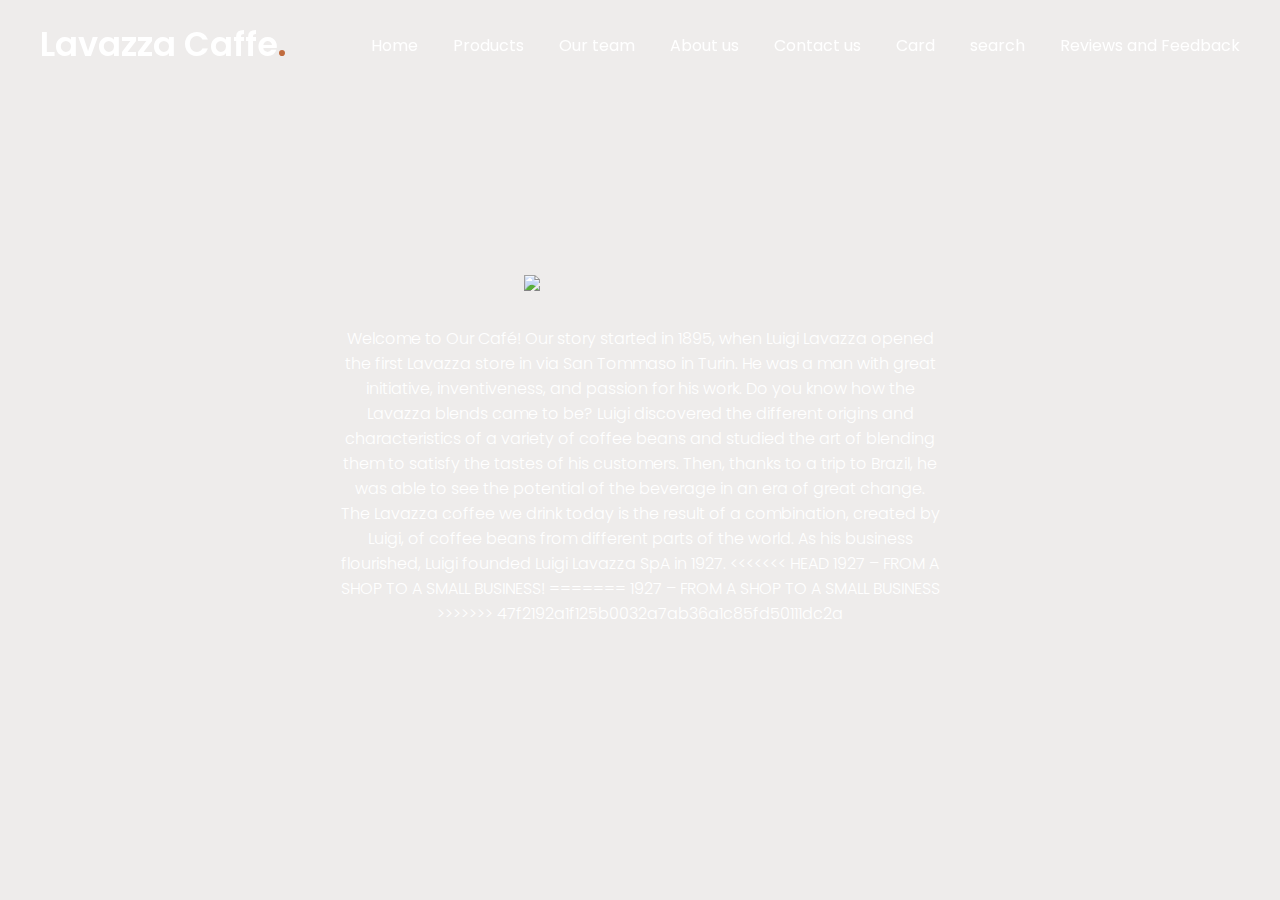
==== about.html @ a25c223a "eltion" ====
<!DOCTYPE html>

<html lang="en">
  <head>
    <meta charset="UTF-8">
    <meta name="viewport" content="width=device-width, initial-scale=1.0">
    <title>Lavazza Caffe</title>
  
    <!-- Google Fonts Links For Icon -->
    <link rel="stylesheet" href="https://fonts.googleapis.com/css2?family=Material+Symbols+Outlined:opsz,wght,FILL,GRAD@24,400,0,0">
  </head>
  <body>
    <header>
      <nav class="navbar">
        <a class="logo" href="#">Lavazza Caffe<span>.</span></a>
        <ul class="menu-links">
          <span id="close-menu-btn" class="material-symbols-outlined">close</span>
          <li><a href="home.html">Home</a></li>
          <li><a href="Products.html">Products</a></li>
          <li><a href="index.html">Our team</a></li>
          <li><a href="about.html">About us</a></li>
          <li><a href="conactus.html">Contact us</a></li>
               <li><a href="card.html">Card</a></li>
              <li><a href="search engine.html">search</a></li>  
              <li><a href="team.html">Reviews and Feedback</a></li> 
        </ul>
        <span id="hamburger-btn" class="material-symbols-outlined">menu</span>
      </nav>
    </header>
    <section class="hero-section">
      <div class="content">
        <div class="container">
          <section class="about">
             
              <div class="about-content">
                  <img src="images/lavaa.png"width="20%" height="200px"Café Image">
                  <p>Welcome to Our Café! Our story started in 1895, when Luigi Lavazza opened the first Lavazza store in via San Tommaso in Turin. 

      He was a man with great initiative, inventiveness, and passion for his work. 
      
      Do you know how the Lavazza blends came to be? Luigi discovered the different origins and characteristics of a variety of coffee beans and studied the art of blending them to satisfy the tastes of his customers. 
      
      Then, thanks to a trip to Brazil, he was able to see the potential of the beverage in an era of great change. 
      
      The Lavazza coffee we drink today is the result of a combination, created by Luigi, of coffee beans from different parts of the world.
      
      As his business flourished, Luigi founded Luigi Lavazza SpA in 1927.
      
<<<<<<< HEAD
      1927 – FROM A SHOP TO A SMALL BUSINESS!


=======
      1927 – FROM A SHOP TO A SMALL BUSINESS
  
>>>>>>> 47f2192a1f125b0032a7ab36a1c85fd50111dc2a
          </section>
      </div>
     
</script>
      </div>
    </section>
    <script>
      const header = document.querySelector("header");
      const hamburgerBtn = document.querySelector("#hamburger-btn");
      const closeMenuBtn = document.querySelector("#close-menu-btn");
      // Toggle mobile menu on hamburger button click
      hamburgerBtn.addEventListener("click", () => header.classList.toggle("show-mobile-menu"));
      // Close mobile menu on close button click
      closeMenuBtn.addEventListener("click", () => hamburgerBtn.click());
    </script>
    

   
<style>
  
   @import url('https://fonts.googleapis.com/css2?family=Poppins:wght@200;300;400;500;600;700&display=swap');
*{
  margin: 0;
  padding: 0;
  box-sizing: border-box;
  font-family: "Poppins" , sans-serif;
}
body{
  min-height: 100vh;
  width: 100%;
  background: #EEECEB;
}

/* Basic styles */
body {
    font-family: Arial, sans-serif;
}





.container {
    max-width: 1200px;
    margin: 20px auto;
    padding: 0 20px;
}

.about {
    text-align: center;
}

.about h2 {
    margin-bottom: 20px;
}

.about-content {
    display: flex;
    flex-direction: column;
    align-items: center;
}

.about-content img {
    max-width: 100%;
    height: auto;
    margin-bottom: 20px;
}

</style>


<script>document.querySelector('.facebook').addEventListener('click', function() {
    window.open('https://www.facebook.com/YourPageName', '_blank');
});

document.querySelector('.twitter').addEventListener('click', function() {
    window.open('https://twitter.com/YourTwitterHandle', '_blank');
});</script>




  </body>
</html>


<style type="text/css">
  @import url('https://fonts.googleapis.com/css2?family=Poppins:wght@300;400;500;600;700&display=swap');
* {
  margin: 0;
  padding: 0;
  box-sizing: border-box;
  font-family: 'Poppins', sans-serif;
}
header {
  position: fixed;
  top: 0;
  left: 0;
  width: 100%;
  padding: 20px;
}
header .navbar {
  display: flex;
  align-items: center;
  justify-content: space-between;
  max-width: 1200px;
  margin: 0 auto;
}
.navbar .logo {
  color: #fff;
  font-weight: 600;
  font-size: 2.1rem;
  text-decoration: none;
}
.navbar .logo span {
  color: #C06B3E;
}
.navbar .menu-links {
  display: flex;
  list-style: none;
  gap: 35px;
}
.navbar a {
  color: #fff;
  text-decoration: none;
  transition: 0.2s ease;
}
.navbar a:hover {
  color: #C06B3E;
}
.hero-section {
  height: 100vh;
  background-image: url("https://www.codingnepalweb.com/demos/create-responsive-coffee-website-html-css/hero-bg.jpg");
  background-position: center;
  background-size: cover;
  display: flex;
  align-items: center;
  padding: 0 20px;
}
.hero-section .content {
  max-width: 1200px;
  margin: 0 auto;
  width: 100%;
  color: #fff;
}
.hero-section .content h2 {
  font-size: 3rem;
  max-width: 600px;
  line-height: 70px;
}
.hero-section .content p {
  font-weight: 300;
  max-width: 600px;
  margin-top: 15px;
}
.hero-section .content button {
  background: #fff;
  padding: 12px 30px;
  border: none;
  font-size: 1rem;
  border-radius: 6px;
  margin-top: 38px;
  cursor: pointer;
  font-weight: 500;
  transition: 0.2s ease;
}
.hero-section .content button:hover {
  color: #fff;
  background: #C06B3E;
}
#close-menu-btn {
  position: absolute;
  right: 20px;
  top: 20px;
  cursor: pointer;
  display: none;
}
#hamburger-btn {
  color: #fff;
  cursor: pointer;
  display: none;
}
@media (max-width: 768px) {
  header {
    padding: 10px;
  }
  header.show-mobile-menu::before {
    content: "";
    position: fixed;
    left: 0;
    top: 0;
    width: 100%;
    height: 100%;
    backdrop-filter: blur(5px);
  }
  .navbar .logo {
    font-size: 1.7rem;
  }
    
  #hamburger-btn, #close-menu-btn {
    display: block;
  }
  .navbar .menu-links {
    position: fixed;
    top: 0;
    left: -250px;
    width: 250px;
    height: 100vh;
    background: #fff;
    flex-direction: column;
    padding: 70px 40px 0;
    transition: left 0.2s ease;
  }
  header.show-mobile-menu .navbar .menu-links {
    left: 0;
  }
  .navbar a {
    color: #000;
  }
  .hero-section .content {
    text-align: center;
  }
  .hero-section .content :is(h2, p) {
    max-width: 100%;
  }
  .hero-section .content h2 {
    font-size: 2.3rem;
    line-height: 60px;
  }
  
  .hero-section .content button {
    padding: 9px 18px;
  }
}
</style>



<script>
 
</script>
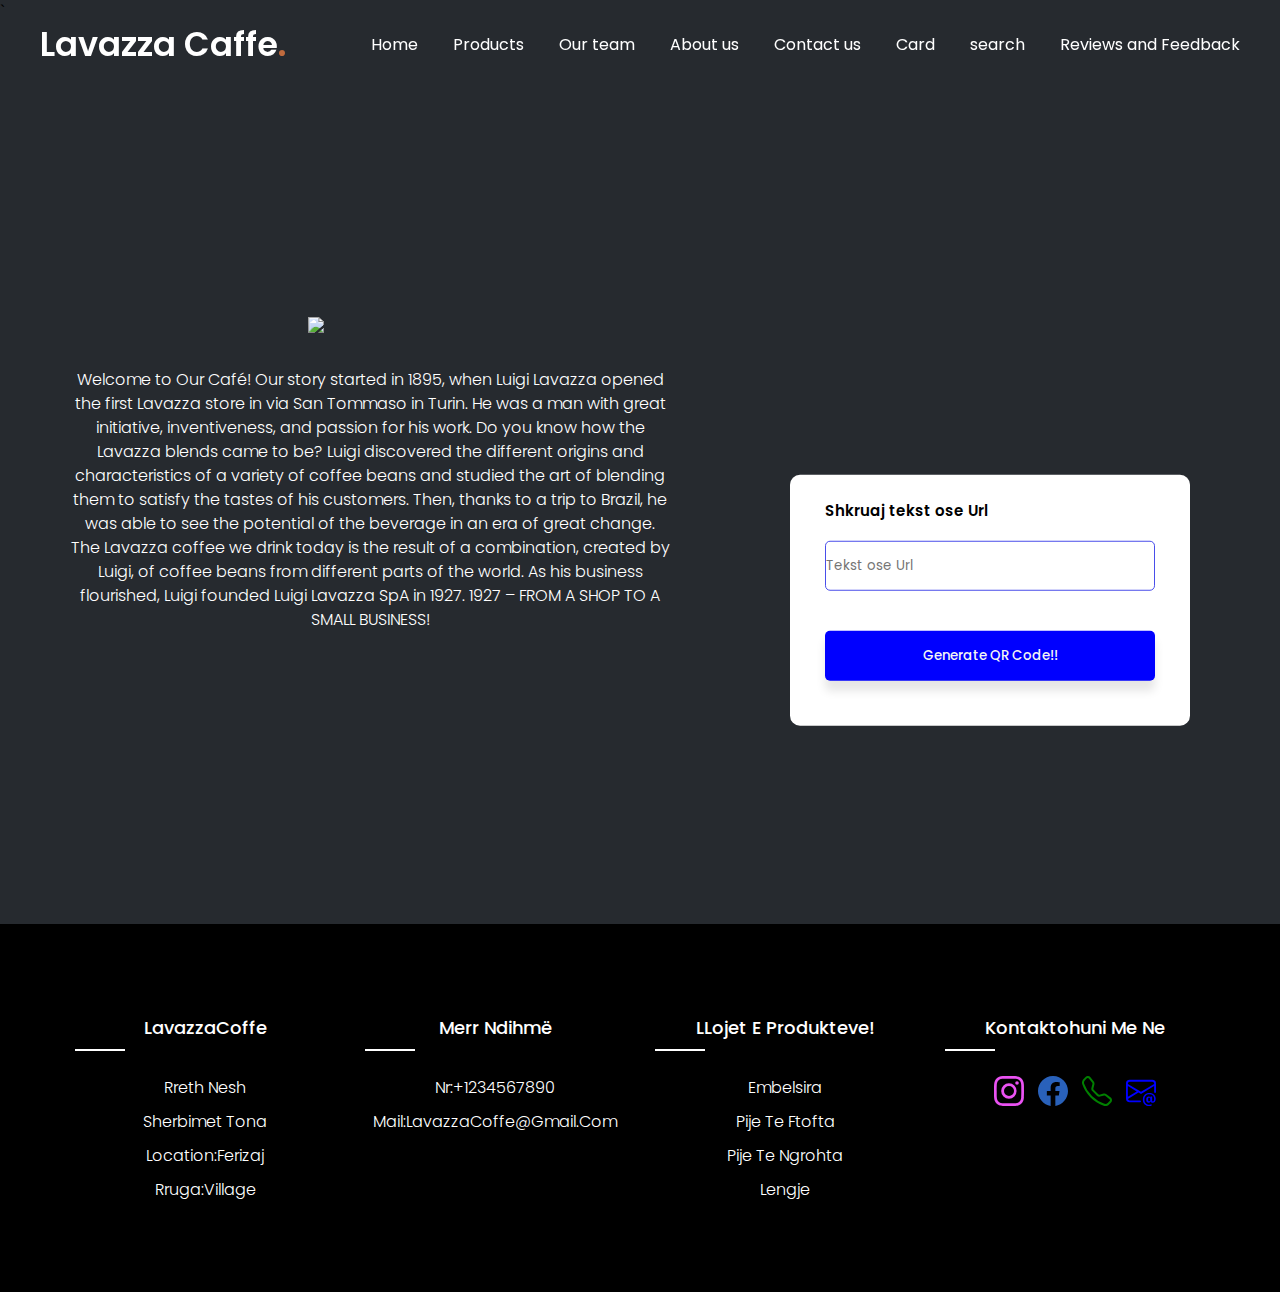
==== commit 8cbcad53: "Merge branch 'main' of https://github.com/altuna123/LavazzaCaffe" ====
--- a/about.html
+++ b/about.html
@@ -8,7 +8,7 @@
   
     <!-- Google Fonts Links For Icon -->
     <link rel="stylesheet" href="https://fonts.googleapis.com/css2?family=Material+Symbols+Outlined:opsz,wght,FILL,GRAD@24,400,0,0">
-  </head>
+  </head>`
   <body>
     <header>
       <nav class="navbar">
@@ -46,20 +46,112 @@
       
       As his business flourished, Luigi founded Luigi Lavazza SpA in 1927.
       
-<<<<<<< HEAD
       1927 – FROM A SHOP TO A SMALL BUSINESS!
 
 
-=======
-      1927 – FROM A SHOP TO A SMALL BUSINESS
-  
->>>>>>> 47f2192a1f125b0032a7ab36a1c85fd50111dc2a
           </section>
       </div>
-     
+      <style>
+        .about-content{
+          margin-right: 540px;
+        }
+      </style>
+      
 </script>
+
       </div>
     </section>
+    <div class="div1">
+      <p>Shkruaj tekst ose Url</p>
+      <input type="text" placeholder="Tekst ose Url" id="qrText">
+  
+      <div id="div2">
+          <img src="" id="qrIMAGE">
+          
+      </div>
+      <button onclick="generateQR()">Generate QR Code!!</button>
+      
+  </div>
+  <script>
+     let div2 = document.getElementById('div2');
+  let qrIMAGE = document.getElementById('qrIMAGE');
+   let qrText = document.getElementById('qrText');
+function generateQR(){
+  qrIMAGE.src =  " https://api.qrserver.com/v1/create-qr-code/?size=150x150&data=" + qrText.value;
+  div2.classList.add("show-img");
+
+}
+
+
+  </script>
+  <style>
+    *{
+  margin: 0;
+  padding: 0;
+  font-family: 'Poppins' sans-serif;
+  box-sizing: border-box;
+}
+.div1{
+  margin-left: 350px;
+  margin-top: 150px;
+}
+body{
+  background: #262a2f;
+}
+.div1{
+  width: 400px;
+  padding: 25px 35px;
+  position: absolute;
+  top: 50%;
+  left: 50%;
+  transform: translate(-50%, -50%);
+  background: #fff;
+  border-radius: 10px;
+}
+.div1 p {
+  font-weight: 600;
+  font-size: 15px;
+  margin-bottom: 8px;
+}
+.div1 input {
+  width: 100%;
+  height: 50px;
+  border: 1px solid #494eea;
+  outline:0 ;
+  margin: 10px 0 20px;
+  border-radius: 5px;
+}
+.div1 button{
+  width: 100%;
+  height: 50px;
+  background: blue;
+  color: whitesmoke;
+  border: 0;
+  outline: 0;
+  border-radius: 5px;
+  box-shadow: 0 10px 10px rgba(0 , 0 , 0 , 0.1);
+  cursor: pointer;
+  margin: 20px 0;
+  font-weight: 500;
+}
+#div2{
+  width: 200px;
+  border-radius: 5px;
+  max-height: 0;
+  overflow: hidden;
+  transition: max height 1s;
+}
+#div2 img{
+  width: 100%;
+  padding: 10px;
+}
+#div2.show-img{
+  max-height: 300px;
+margin: 10px auto;
+border: 1px solid #d1d1d1;
+}
+  </style>
+  
     <script>
       const header = document.querySelector("header");
       const hamburgerBtn = document.querySelector("#hamburger-btn");
@@ -67,24 +159,325 @@
       // Toggle mobile menu on hamburger button click
       hamburgerBtn.addEventListener("click", () => header.classList.toggle("show-mobile-menu"));
       // Close mobile menu on close button click
-      closeMenuBtn.addEventListener("click", () => hamburgerBtn.click());
+      closeMenuBtn.addEventListener("click", () => hamburgerBtn.click()); let div2 = document.getElementById('div2');
+  
     </script>
+    <footer class="footer">
+      <div class="container">
+  
+               <div class="row">
+  
+                                     <div class="footer-col">
+  
+                                                     <h4>LavazzaCoffe</h4>
+  
+                                                     <ul>
+  
+                                                                     <li><a href="#">Rreth Nesh</a></li>
+  
+                                                                     <li><a href="#">Sherbimet tona</a></li>
+  
+                                                                     <li><a href="#">Location:Ferizaj</a></li>
+  
+                                                             <li><a href="#">Rruga:Village</a></li>
+  
+                                                     </ul>
+  
+                                     </div>
+  
+                                     <div class="footer-col">
+  
+                                                     <h4>Merr ndihmë</h4>
+  
+                                                     <ul>
+  
+                                                                     <li><a href="#">Nr:+1234567890</a></li>
+  
+                                                                     <li><a href="#">Mail:LavazzaCoffe@gmail.com</a></li>
+  
+                                                                 
+                                                                    
+  
+                                                     </ul>
+  
+                                     </div>
+  
+                                     <div class="footer-col">
+  
+                                                     <h4>LLojet e produkteve!</h4>
+  
+                                                     <ul>
+  
+                                                                     <li><a href="#">Embelsira</a></li>
+  
+                                                                     <li><a href="#">Pije te ftofta</a></li>
+  
+                                                                     <li><a href="#">Pije te ngrohta</a></li>
+  
+                                                                     <li><a href="#">Lengje</a></li>
+  
+                                                     </ul>
+  
+                                     </div>
+  
+                                     <div class="footer-col">
+  
+                                                     <h4>Kontaktohuni  me ne</h4>
+  
+                                                     <div class="social-links">
+  
+                                                                   <i class="bi bi-instagram"></i>
+                                                                   <svg xmlns="http://www.w3.org/2000/svg" width="40" height="30" fill="#ea52f2" class="bi bi-instagram" viewBox="0 0 16 16">
+  <path d="M8 0C5.829 0 5.556.01 4.703.048 3.85.088 3.269.222 2.76.42a3.917 3.917 0 0 0-1.417.923A3.927 3.927 0 0 0 .42 2.76C.222 3.268.087 3.85.048 4.7.01 5.555 0 5.827 0 8.001c0 2.172.01 2.444.048 3.297.04.852.174 1.433.372 1.942.205.526.478.972.923 1.417.444.445.89.719 1.416.923.51.198 1.09.333 1.942.372C5.555 15.99 5.827 16 8 16s2.444-.01 3.298-.048c.851-.04 1.434-.174 1.943-.372a3.916 3.916 0 0 0 1.416-.923c.445-.445.718-.891.923-1.417.197-.509.332-1.09.372-1.942C15.99 10.445 16 10.173 16 8s-.01-2.445-.048-3.299c-.04-.851-.175-1.433-.372-1.941a3.926 3.926 0 0 0-.923-1.417A3.911 3.911 0 0 0 13.24.42c-.51-.198-1.092-.333-1.943-.372C10.443.01 10.172 0 7.998 0h.003zm-.717 1.442h.718c2.136 0 2.389.007 3.232.046.78.035 1.204.166 1.486.275.373.145.64.319.92.599.28.28.453.546.598.92.11.281.24.705.275 1.485.039.843.047 1.096.047 3.231s-.008 2.389-.047 3.232c-.035.78-.166 1.203-.275 1.485a2.47 2.47 0 0 1-.599.919c-.28.28-.546.453-.92.598-.28.11-.704.24-1.485.276-.843.038-1.096.047-3.232.047s-2.39-.009-3.233-.047c-.78-.036-1.203-.166-1.485-.276a2.478 2.478 0 0 1-.92-.598 2.48 2.48 0 0 1-.6-.92c-.109-.281-.24-.705-.275-1.485-.038-.843-.046-1.096-.046-3.233 0-2.136.008-2.388.046-3.231.036-.78.166-1.204.276-1.486.145-.373.319-.64.599-.92.28-.28.546-.453.92-.598.282-.11.705-.24 1.485-.276.738-.034 1.024-.044 2.515-.045v.002zm4.988 1.328a.96.96 0 1 0 0 1.92.96.96 0 0 0 0-1.92zm-4.27 1.122a4.109 4.109 0 1 0 0 8.217 4.109 4.109 0 0 0 0-8.217zm0 1.441a2.667 2.667 0 1 1 0 5.334 2.667 2.667 0 0 1 0-5.334"/>
+  </svg>
+  
+                                                                     <i class="bi bi-facebook"></i>
+                                                                     <svg xmlns="http://www.w3.org/2000/svg" width="40" height="30" fill="#2961ba" class="bi bi-facebook" viewBox="0 0 16 16">
+  <path d="M16 8.049c0-4.446-3.582-8.05-8-8.05C3.58 0-.002 3.603-.002 8.05c0 4.017 2.926 7.347 6.75 7.951v-5.625h-2.03V8.05H6.75V6.275c0-2.017 1.195-3.131 3.022-3.131.876 0 1.791.157 1.791.157v1.98h-1.009c-.993 0-1.303.621-1.303 1.258v1.51h2.218l-.354 2.326H9.25V16c3.824-.604 6.75-3.934 6.75-7.951"/>
+  </svg>
+  
+                                                                    <i class="bi bi-telephone"></i>
+                                                                    <svg xmlns="http://www.w3.org/2000/svg" width="40" height="30" fill="Green" class="bi bi-telephone" viewBox="0 0 16 16">
+  <path d="M3.654 1.328a.678.678 0 0 0-1.015-.063L1.605 2.3c-.483.484-.661 1.169-.45 1.77a17.568 17.568 0 0 0 4.168 6.608 17.569 17.569 0 0 0 6.608 4.168c.601.211 1.286.033 1.77-.45l1.034-1.034a.678.678 0 0 0-.063-1.015l-2.307-1.794a.678.678 0 0 0-.58-.122l-2.19.547a1.745 1.745 0 0 1-1.657-.459L5.482 8.062a1.745 1.745 0 0 1-.46-1.657l.548-2.19a.678.678 0 0 0-.122-.58L3.654 1.328zM1.884.511a1.745 1.745 0 0 1 2.612.163L6.29 2.98c.329.423.445.974.315 1.494l-.547 2.19a.678.678 0 0 0 .178.643l2.457 2.457a.678.678 0 0 0 .644.178l2.189-.547a1.745 1.745 0 0 1 1.494.315l2.306 1.794c.829.645.905 1.87.163 2.611l-1.034 1.034c-.74.74-1.846 1.065-2.877.702a18.634 18.634 0 0 1-7.01-4.42 18.634 18.634 0 0 1-4.42-7.009c-.362-1.03-.037-2.137.703-2.877L1.885.511z"/>
+  </svg>
+                                                                 <i class="bi bi-envelope-at">
+                                                                   
+                                                                 </i>
+                                                                 <svg xmlns="http://www.w3.org/2000/svg" width="40" height="30" fill="blue" class="bi bi-envelope-at" viewBox="0 0 16 16">
+  <path d="M2 2a2 2 0 0 0-2 2v8.01A2 2 0 0 0 2 14h5.5a.5.5 0 0 0 0-1H2a1 1 0 0 1-.966-.741l5.64-3.471L8 9.583l7-4.2V8.5a.5.5 0 0 0 1 0V4a2 2 0 0 0-2-2zm3.708 6.208L1 11.105V5.383zM1 4.217V4a1 1 0 0 1 1-1h12a1 1 0 0 1 1 1v.217l-7 4.2z"/>
+  <path d="M14.247 14.269c1.01 0 1.587-.857 1.587-2.025v-.21C15.834 10.43 14.64 9 12.52 9h-.035C10.42 9 9 10.36 9 12.432v.214C9 14.82 10.438 16 12.358 16h.044c.594 0 1.018-.074 1.237-.175v-.73c-.245.11-.673.18-1.18.18h-.044c-1.334 0-2.571-.788-2.571-2.655v-.157c0-1.657 1.058-2.724 2.64-2.724h.04c1.535 0 2.484 1.05 2.484 2.326v.118c0 .975-.324 1.39-.639 1.39-.232 0-.41-.148-.41-.42v-2.19h-.906v.569h-.03c-.084-.298-.368-.63-.954-.63-.778 0-1.259.555-1.259 1.4v.528c0 .892.49 1.434 1.26 1.434.471 0 .896-.227 1.014-.643h.043c.118.42.617.648 1.12.648Zm-2.453-1.588v-.227c0-.546.227-.791.573-.791.297 0 .572.192.572.708v.367c0 .573-.253.744-.564.744-.354 0-.581-.215-.581-.8Z"/>
+  </svg>
+  
+                                                     </div>
+  
+                                     </div>
+  
+                     </div>
+  
+  
+  
+  
+     
+  <style>
     
-
-   
-<style>
-  
-   @import url('https://fonts.googleapis.com/css2?family=Poppins:wght@200;300;400;500;600;700&display=swap');
-*{
-  margin: 0;
-  padding: 0;
-  box-sizing: border-box;
-  font-family: "Poppins" , sans-serif;
-}
-body{
-  min-height: 100vh;
-  width: 100%;
-  background: #EEECEB;
+  .site-footer {
+    background-color: #faf4e3; /* Background color of the footer */
+    color: #fff; /* Text color */
+    text-align: center; /* Align text in the center */
+    padding: 20px; /* Padding around the content */
+  }
+  
+  
+    body{
+  
+    line-height: 1.5;
+  
+    font-family: 'Poppins', sans-serif;
+  
+  }
+  
+  *{
+  
+    margin:0;
+  
+    padding:0;
+  
+    box-sizing: border-box;
+  
+  }
+  
+  .container{
+  
+    max-width: 1170px;
+  
+    margin:auto;
+    
+      padding: 20px;
+      text-align: center;
+      margin-bottom: 20px;
+  }
+  body{
+  
+    line-height: 1.5;
+  
+    font-family: 'Poppins', sans-serif;
+  
+  }
+  
+  *{
+  
+    margin:0;
+  
+    padding:0;
+  
+    box-sizing: border-box;
+  
+  }
+  
+  .container{
+  
+    max-width: 1170px;
+  
+    margin:auto;
+  
+  }
+  
+  .row{
+  
+    display: flex;
+  
+    
+  
+  }
+  
+  ul{
+  
+    list-style: none;
+  
+  }
+  
+  .footer{
+  
+    background-color:black;
+  
+      padding: 70px 0;
+  
+  }
+  
+  .footer-col{
+  
+     width: 25%;
+  
+     padding: 0 15px;
+  
+  }
+  
+  .footer-col h4{
+  
+    font-size: 18px;
+  
+    color: white;
+  
+    text-transform: capitalize;
+  
+    margin-bottom: 35px;
+  
+    font-weight: 500;
+  
+    position: relative;
+  
+  }
+  
+  .footer-col h4::before{
+  
+    content: '';
+  
+    position: absolute;
+  
+    left:0;
+  
+    bottom: -10px;
+  
+    background-color: white;
+  
+    height: 2px;
+  
+    box-sizing: border-box;
+  
+    width: 50px;
+  
+  }
+  
+  .footer-col ul li:not(:last-child){
+  
+    margin-bottom: 10px;
+  
+  }
+  
+  .footer-col ul li a{
+  
+    font-size: 16px;
+  
+    text-transform: capitalize;
+  
+    color: beige;
+  
+    text-decoration: none;
+  
+    font-weight: 300;
+  
+    color: white;
+  
+    display: block;
+  
+    transition: all 0.3s ease;
+  
+  }
+  
+  .footer-col ul li a:hover{
+  
+    color:white;
+  
+    padding-left: 8px;
+  
+  }
+  
+  .footer-col .social-links a{
+  
+    display: inline-block;
+  
+    height: 40px;
+  
+    width: 40px;
+  
+    background-color: rgba(255,255,255,0.2);
+  
+    margin:0 10px 10px 0;
+  
+    text-align: center;
+  
+    line-height: 40px;
+  
+    border-radius: 50%;
+  
+    color:white;
+  
+    transition: all 0.5s ease;
+  
+  }
+  
+  .footer-col .social-links a:hover{
+  
+    color: #4a2601;
+  
+    background-color: #4a2601;
+  
+  }
+  
+  @media(max-width: 767px){
+  
+    .footer-col{
+  
+      width: 50%;
+  
+      margin-bottom: 30px;
+  
+  }
+  }
+  @media(max-width: 574px){
+  
+    .footer-col{
+  
+      width: 100%;
+  }
+  }
+  
+
+   /* Reset styles */
+* {
+    margin: 0;
+    padding: 0;
+    box-sizing: border-box;
 }
 
 /* Basic styles */
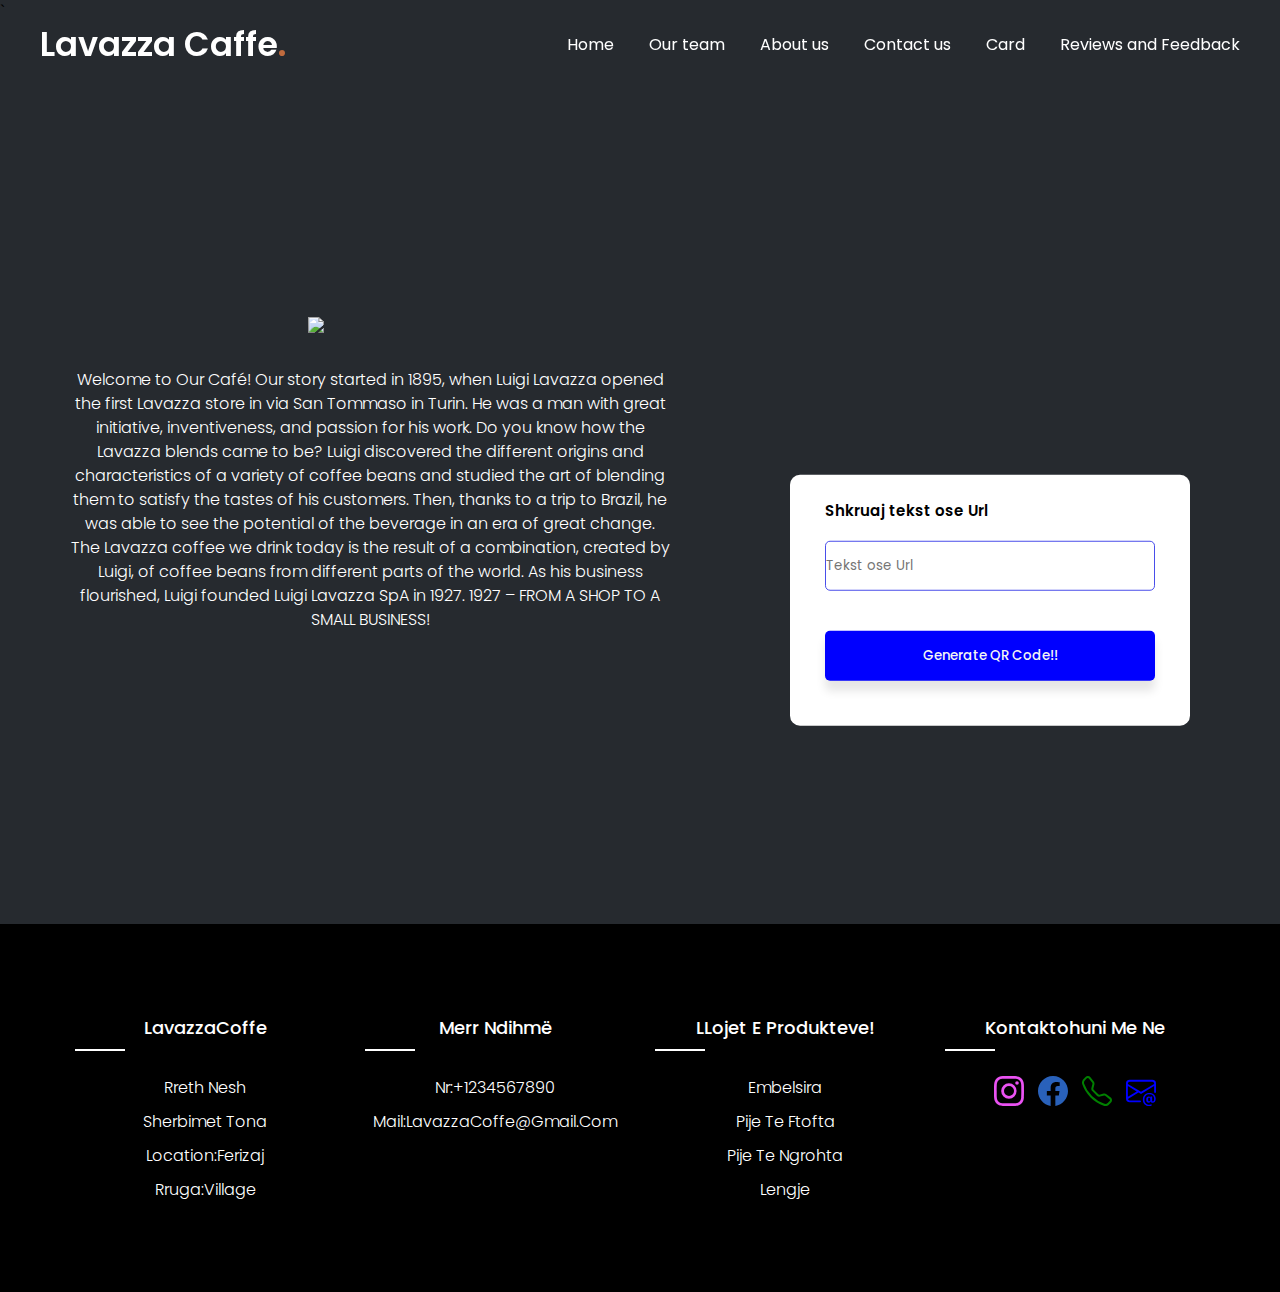
==== commit ab8e6efb: "1" ====
--- a/about.html
+++ b/about.html
@@ -16,12 +16,12 @@
         <ul class="menu-links">
           <span id="close-menu-btn" class="material-symbols-outlined">close</span>
           <li><a href="home.html">Home</a></li>
-          <li><a href="Products.html">Products</a></li>
+          
           <li><a href="index.html">Our team</a></li>
           <li><a href="about.html">About us</a></li>
           <li><a href="conactus.html">Contact us</a></li>
                <li><a href="card.html">Card</a></li>
-              <li><a href="search engine.html">search</a></li>  
+                
               <li><a href="team.html">Reviews and Feedback</a></li> 
         </ul>
         <span id="hamburger-btn" class="material-symbols-outlined">menu</span>
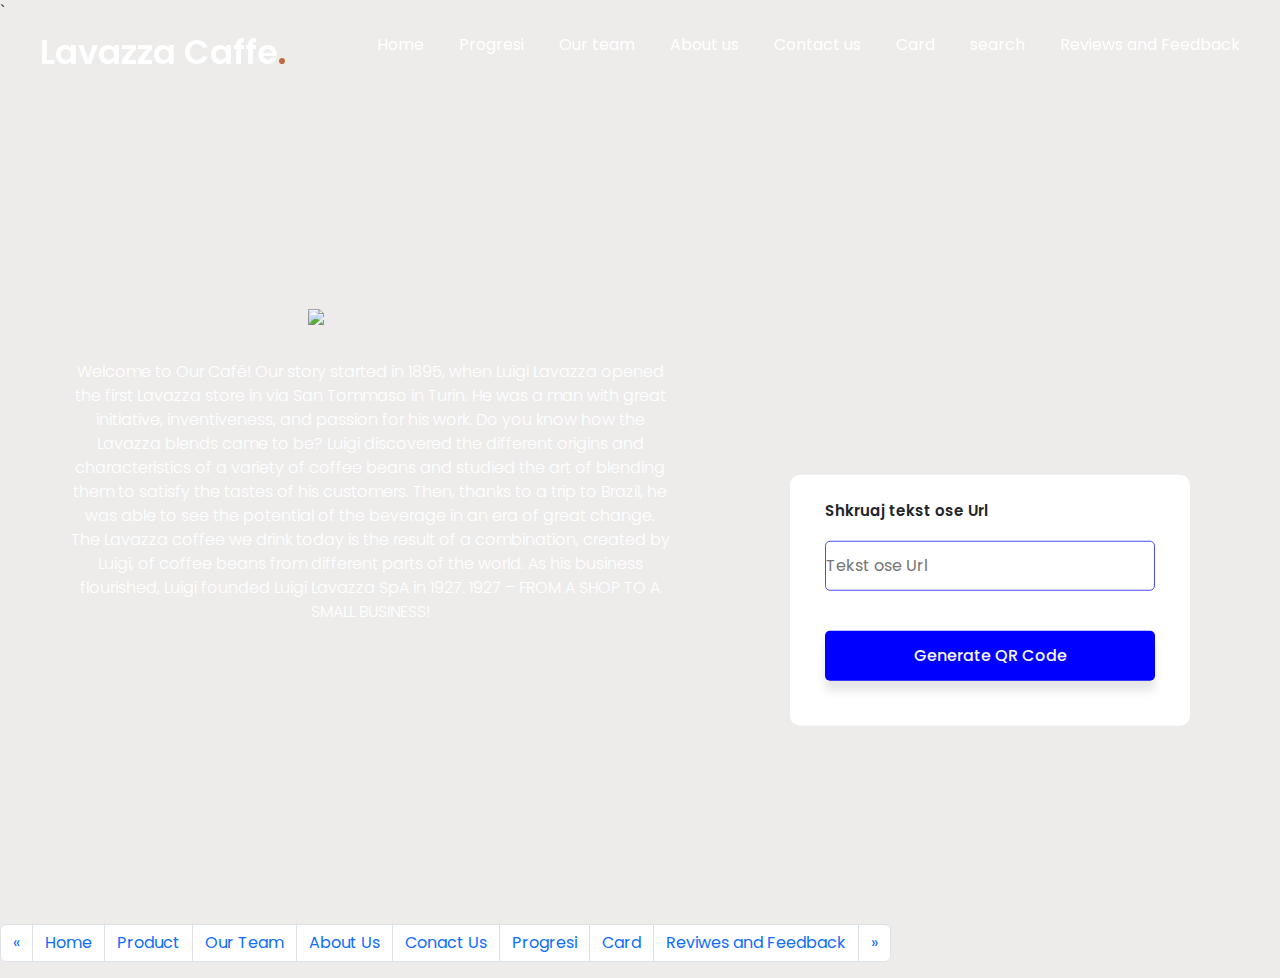
==== commit 00202d54: "new update !" ====
--- a/about.html
+++ b/about.html
@@ -5,7 +5,7 @@
     <meta charset="UTF-8">
     <meta name="viewport" content="width=device-width, initial-scale=1.0">
     <title>Lavazza Caffe</title>
-  
+    <link href="https://cdn.jsdelivr.net/npm/bootstrap@5.3.3/dist/css/bootstrap.min.css" rel="stylesheet" integrity="sha384-QWTKZyjpPEjISv5WaRU9OFeRpok6YctnYmDr5pNlyT2bRjXh0JMhjY6hW+ALEwIH" crossorigin="anonymous">
     <!-- Google Fonts Links For Icon -->
     <link rel="stylesheet" href="https://fonts.googleapis.com/css2?family=Material+Symbols+Outlined:opsz,wght,FILL,GRAD@24,400,0,0">
   </head>`
@@ -16,12 +16,12 @@
         <ul class="menu-links">
           <span id="close-menu-btn" class="material-symbols-outlined">close</span>
           <li><a href="home.html">Home</a></li>
-          
+          <li><a href="progresi.html">Progresi</a>
           <li><a href="index.html">Our team</a></li>
           <li><a href="about.html">About us</a></li>
           <li><a href="conactus.html">Contact us</a></li>
                <li><a href="card.html">Card</a></li>
-                
+              <li><a href="search engine.html">search</a></li>  
               <li><a href="team.html">Reviews and Feedback</a></li> 
         </ul>
         <span id="hamburger-btn" class="material-symbols-outlined">menu</span>
@@ -60,7 +60,34 @@
 </script>
 
       </div>
+
+      
     </section>
+
+    <nav aria-label="Page navigation example">
+      <ul class="pagination">
+        <li class="page-item">
+          <a class="page-link" href="#" aria-label="Previous">
+            <span aria-hidden="true">&laquo;</span>
+          </a>
+        </li>
+        <li class="page-item"><a class="page-link" href="home.html">Home</a></li>
+        <li class="page-item"><a class="page-link" href="search engine.html">Product</a></li>
+        <li class="page-item"><a class="page-link" href="index.html">Our Team</a></li>
+        <li class="page-item"><a class="page-link" href="about.html">About Us</a></li>
+        <li class="page-item"><a class="page-link" href="conactus.html">Conact Us</a></li>
+        <li class="page-item"><a class="page-link" href="progresi.html">Progresi</a></li>
+        <li class="page-item"><a class="page-link" href="card.html">Card</a></li>
+        <li class="page-item"><a class="page-link" href="team.html">Reviwes and Feedback</a></li>
+        <li class="page-item">
+          <a class="page-link" href="#" aria-label="Next">
+            <span aria-hidden="true">&raquo;</span>
+          </a>
+        </li>
+      </ul>
+    </nav>
+
+    
     <div class="div1">
       <p>Shkruaj tekst ose Url</p>
       <input type="text" placeholder="Tekst ose Url" id="qrText">
@@ -69,9 +96,16 @@
           <img src="" id="qrIMAGE">
           
       </div>
-      <button onclick="generateQR()">Generate QR Code!!</button>
+      <button onclick="generateQR()">Generate QR Code</button>
+
+
+
       
   </div>
+
+
+
+
   <script>
      let div2 = document.getElementById('div2');
   let qrIMAGE = document.getElementById('qrIMAGE');
@@ -81,6 +115,7 @@
   div2.classList.add("show-img");
 
 }
+
 
 
   </script>
@@ -162,317 +197,258 @@
       closeMenuBtn.addEventListener("click", () => hamburgerBtn.click()); let div2 = document.getElementById('div2');
   
     </script>
-    <footer class="footer">
-      <div class="container">
-  
-               <div class="row">
-  
-                                     <div class="footer-col">
-  
-                                                     <h4>LavazzaCoffe</h4>
-  
-                                                     <ul>
-  
-                                                                     <li><a href="#">Rreth Nesh</a></li>
-  
-                                                                     <li><a href="#">Sherbimet tona</a></li>
-  
-                                                                     <li><a href="#">Location:Ferizaj</a></li>
-  
-                                                             <li><a href="#">Rruga:Village</a></li>
-  
-                                                     </ul>
-  
-                                     </div>
-  
-                                     <div class="footer-col">
-  
-                                                     <h4>Merr ndihmë</h4>
-  
-                                                     <ul>
-  
-                                                                     <li><a href="#">Nr:+1234567890</a></li>
-  
-                                                                     <li><a href="#">Mail:LavazzaCoffe@gmail.com</a></li>
-  
-                                                                 
-                                                                    
-  
-                                                     </ul>
-  
-                                     </div>
-  
-                                     <div class="footer-col">
-  
-                                                     <h4>LLojet e produkteve!</h4>
-  
-                                                     <ul>
-  
-                                                                     <li><a href="#">Embelsira</a></li>
-  
-                                                                     <li><a href="#">Pije te ftofta</a></li>
-  
-                                                                     <li><a href="#">Pije te ngrohta</a></li>
-  
-                                                                     <li><a href="#">Lengje</a></li>
-  
-                                                     </ul>
-  
-                                     </div>
-  
-                                     <div class="footer-col">
-  
-                                                     <h4>Kontaktohuni  me ne</h4>
-  
-                                                     <div class="social-links">
-  
-                                                                   <i class="bi bi-instagram"></i>
-                                                                   <svg xmlns="http://www.w3.org/2000/svg" width="40" height="30" fill="#ea52f2" class="bi bi-instagram" viewBox="0 0 16 16">
-  <path d="M8 0C5.829 0 5.556.01 4.703.048 3.85.088 3.269.222 2.76.42a3.917 3.917 0 0 0-1.417.923A3.927 3.927 0 0 0 .42 2.76C.222 3.268.087 3.85.048 4.7.01 5.555 0 5.827 0 8.001c0 2.172.01 2.444.048 3.297.04.852.174 1.433.372 1.942.205.526.478.972.923 1.417.444.445.89.719 1.416.923.51.198 1.09.333 1.942.372C5.555 15.99 5.827 16 8 16s2.444-.01 3.298-.048c.851-.04 1.434-.174 1.943-.372a3.916 3.916 0 0 0 1.416-.923c.445-.445.718-.891.923-1.417.197-.509.332-1.09.372-1.942C15.99 10.445 16 10.173 16 8s-.01-2.445-.048-3.299c-.04-.851-.175-1.433-.372-1.941a3.926 3.926 0 0 0-.923-1.417A3.911 3.911 0 0 0 13.24.42c-.51-.198-1.092-.333-1.943-.372C10.443.01 10.172 0 7.998 0h.003zm-.717 1.442h.718c2.136 0 2.389.007 3.232.046.78.035 1.204.166 1.486.275.373.145.64.319.92.599.28.28.453.546.598.92.11.281.24.705.275 1.485.039.843.047 1.096.047 3.231s-.008 2.389-.047 3.232c-.035.78-.166 1.203-.275 1.485a2.47 2.47 0 0 1-.599.919c-.28.28-.546.453-.92.598-.28.11-.704.24-1.485.276-.843.038-1.096.047-3.232.047s-2.39-.009-3.233-.047c-.78-.036-1.203-.166-1.485-.276a2.478 2.478 0 0 1-.92-.598 2.48 2.48 0 0 1-.6-.92c-.109-.281-.24-.705-.275-1.485-.038-.843-.046-1.096-.046-3.233 0-2.136.008-2.388.046-3.231.036-.78.166-1.204.276-1.486.145-.373.319-.64.599-.92.28-.28.546-.453.92-.598.282-.11.705-.24 1.485-.276.738-.034 1.024-.044 2.515-.045v.002zm4.988 1.328a.96.96 0 1 0 0 1.92.96.96 0 0 0 0-1.92zm-4.27 1.122a4.109 4.109 0 1 0 0 8.217 4.109 4.109 0 0 0 0-8.217zm0 1.441a2.667 2.667 0 1 1 0 5.334 2.667 2.667 0 0 1 0-5.334"/>
-  </svg>
-  
-                                                                     <i class="bi bi-facebook"></i>
-                                                                     <svg xmlns="http://www.w3.org/2000/svg" width="40" height="30" fill="#2961ba" class="bi bi-facebook" viewBox="0 0 16 16">
-  <path d="M16 8.049c0-4.446-3.582-8.05-8-8.05C3.58 0-.002 3.603-.002 8.05c0 4.017 2.926 7.347 6.75 7.951v-5.625h-2.03V8.05H6.75V6.275c0-2.017 1.195-3.131 3.022-3.131.876 0 1.791.157 1.791.157v1.98h-1.009c-.993 0-1.303.621-1.303 1.258v1.51h2.218l-.354 2.326H9.25V16c3.824-.604 6.75-3.934 6.75-7.951"/>
-  </svg>
-  
-                                                                    <i class="bi bi-telephone"></i>
-                                                                    <svg xmlns="http://www.w3.org/2000/svg" width="40" height="30" fill="Green" class="bi bi-telephone" viewBox="0 0 16 16">
-  <path d="M3.654 1.328a.678.678 0 0 0-1.015-.063L1.605 2.3c-.483.484-.661 1.169-.45 1.77a17.568 17.568 0 0 0 4.168 6.608 17.569 17.569 0 0 0 6.608 4.168c.601.211 1.286.033 1.77-.45l1.034-1.034a.678.678 0 0 0-.063-1.015l-2.307-1.794a.678.678 0 0 0-.58-.122l-2.19.547a1.745 1.745 0 0 1-1.657-.459L5.482 8.062a1.745 1.745 0 0 1-.46-1.657l.548-2.19a.678.678 0 0 0-.122-.58L3.654 1.328zM1.884.511a1.745 1.745 0 0 1 2.612.163L6.29 2.98c.329.423.445.974.315 1.494l-.547 2.19a.678.678 0 0 0 .178.643l2.457 2.457a.678.678 0 0 0 .644.178l2.189-.547a1.745 1.745 0 0 1 1.494.315l2.306 1.794c.829.645.905 1.87.163 2.611l-1.034 1.034c-.74.74-1.846 1.065-2.877.702a18.634 18.634 0 0 1-7.01-4.42 18.634 18.634 0 0 1-4.42-7.009c-.362-1.03-.037-2.137.703-2.877L1.885.511z"/>
-  </svg>
-                                                                 <i class="bi bi-envelope-at">
-                                                                   
-                                                                 </i>
-                                                                 <svg xmlns="http://www.w3.org/2000/svg" width="40" height="30" fill="blue" class="bi bi-envelope-at" viewBox="0 0 16 16">
-  <path d="M2 2a2 2 0 0 0-2 2v8.01A2 2 0 0 0 2 14h5.5a.5.5 0 0 0 0-1H2a1 1 0 0 1-.966-.741l5.64-3.471L8 9.583l7-4.2V8.5a.5.5 0 0 0 1 0V4a2 2 0 0 0-2-2zm3.708 6.208L1 11.105V5.383zM1 4.217V4a1 1 0 0 1 1-1h12a1 1 0 0 1 1 1v.217l-7 4.2z"/>
-  <path d="M14.247 14.269c1.01 0 1.587-.857 1.587-2.025v-.21C15.834 10.43 14.64 9 12.52 9h-.035C10.42 9 9 10.36 9 12.432v.214C9 14.82 10.438 16 12.358 16h.044c.594 0 1.018-.074 1.237-.175v-.73c-.245.11-.673.18-1.18.18h-.044c-1.334 0-2.571-.788-2.571-2.655v-.157c0-1.657 1.058-2.724 2.64-2.724h.04c1.535 0 2.484 1.05 2.484 2.326v.118c0 .975-.324 1.39-.639 1.39-.232 0-.41-.148-.41-.42v-2.19h-.906v.569h-.03c-.084-.298-.368-.63-.954-.63-.778 0-1.259.555-1.259 1.4v.528c0 .892.49 1.434 1.26 1.434.471 0 .896-.227 1.014-.643h.043c.118.42.617.648 1.12.648Zm-2.453-1.588v-.227c0-.546.227-.791.573-.791.297 0 .572.192.572.708v.367c0 .573-.253.744-.564.744-.354 0-.581-.215-.581-.8Z"/>
-  </svg>
-  
-                                                     </div>
-  
-                                     </div>
-  
-                     </div>
-  
-  
-  
-  
-     
-  <style>
     
-  .site-footer {
-    background-color: #faf4e3; /* Background color of the footer */
-    color: #fff; /* Text color */
-    text-align: center; /* Align text in the center */
-    padding: 20px; /* Padding around the content */
-  }
-  
-  
-    body{
-  
-    line-height: 1.5;
-  
-    font-family: 'Poppins', sans-serif;
-  
-  }
-  
-  *{
-  
-    margin:0;
-  
-    padding:0;
-  
-    box-sizing: border-box;
-  
-  }
-  
-  .container{
-  
-    max-width: 1170px;
-  
-    margin:auto;
+
+      </div>
+    </footer>
     
-      padding: 20px;
-      text-align: center;
-      margin-bottom: 20px;
-  }
-  body{
-  
-    line-height: 1.5;
-  
-    font-family: 'Poppins', sans-serif;
-  
-  }
-  
-  *{
-  
-    margin:0;
-  
-    padding:0;
-  
-    box-sizing: border-box;
-  
-  }
-  
-  .container{
-  
-    max-width: 1170px;
-  
-    margin:auto;
-  
-  }
-  
-  .row{
-  
-    display: flex;
   
     
+<style>
   
-  }
-  
-  ul{
-  
-    list-style: none;
-  
-  }
-  
-  .footer{
-  
-    background-color:black;
-  
-      padding: 70px 0;
-  
-  }
-  
-  .footer-col{
-  
-     width: 25%;
-  
-     padding: 0 15px;
-  
-  }
-  
-  .footer-col h4{
-  
-    font-size: 18px;
-  
-    color: white;
-  
-    text-transform: capitalize;
-  
-    margin-bottom: 35px;
-  
-    font-weight: 500;
-  
+   @import url('https://fonts.googleapis.com/css2?family=Poppins:wght@200;300;400;500;600;700&display=swap');
+*{
+  margin: 0;
+  padding: 0;
+  box-sizing: border-box;
+  font-family: "Poppins" , sans-serif;
+}
+body{
+  min-height: 100vh;
+  width: 100%;
+  background: #EEECEB;
+}
+
+footer{
+
+  background:black;
+  width: 100%;
+  bottom: 0;
+  left: 0;
+}
+footer::before{
+  content: '';
+  position: absolute;
+  left: 0;
+  top: 100px;
+  height: 1px;
+  width: 100%;
+  background: #AFAFB6;
+}
+footer .content{
+  max-width: 1250px;
+  margin: auto;
+  padding: 30px 40px 40px 40px;
+}
+footer .content .top{
+  display: flex;
+  align-items: center;
+  justify-content: space-between;
+  margin-bottom: 50px;
+}
+.content .top .logo-details{
+  color: #fff;
+  font-size: 30px;
+}
+.content .top .media-icons{
+  display: flex;
+}
+.content .top .media-icons a{
+  height: 40px;
+  width: 40px;
+  margin: 0 8px;
+  border-radius: 50%;
+  text-align: center;
+  line-height: 40px;
+  color: #fff;
+  font-size: 17px;
+  text-decoration: none;
+  transition: all 0.4s ease;
+}
+.top .media-icons a:nth-child(1){
+  background: #4267B2;
+}
+.top .media-icons a:nth-child(1):hover{
+  color: #4267B2;
+  background: #fff;
+}
+.top .media-icons a:nth-child(2){
+  background: #1DA1F2;
+}
+.top .media-icons a:nth-child(2):hover{
+  color: #1DA1F2;
+  background: #fff;
+}
+.top .media-icons a:nth-child(3){
+  background: #E1306C;
+}
+.top .media-icons a:nth-child(3):hover{
+  color: #E1306C;
+  background: #fff;
+}
+.top .media-icons a:nth-child(4){
+  background: #0077B5;
+}
+.top .media-icons a:nth-child(4):hover{
+  color: #0077B5;
+  background: #fff;
+}
+.top .media-icons a:nth-child(5){
+  background: #FF0000;
+}
+.top .media-icons a:nth-child(5):hover{
+  color: #FF0000;
+  background: #fff;
+}
+footer .content .link-boxes{
+  width: 100%;
+  display: flex;
+  justify-content: space-between;
+}
+footer .content .link-boxes .box{
+  width: calc(100% / 5 - 10px);
+}
+.content .link-boxes .box .link_name{
+  color: #fff;
+  font-size: 18px;
+  font-weight: 400;
+  margin-bottom: 10px;
+  position: relative;
+}
+.link-boxes .box .link_name::before{
+  content: '';
+  position: absolute;
+  left: 0;
+  bottom: -2px;
+  height: 2px;
+  width: 35px;
+  background: #fff;
+}
+.content .link-boxes .box li{
+  margin: 6px 0;
+  list-style: none;
+}
+.content .link-boxes .box li a{
+  color: #fff;
+  font-size: 14px;
+  font-weight: 400;
+  text-decoration: none;
+  opacity: 0.8;
+  transition: all 0.4s ease
+}
+.content .link-boxes .box li a:hover{
+  opacity: 1;
+  text-decoration: underline;
+}
+.content .link-boxes .input-box{
+  margin-right: 55px;
+}
+.link-boxes .input-box input{
+  height: 40px;
+  width: calc(100% + 55px);
+  outline: none;
+  border: 2px solid #AFAFB6;
+  background: black;
+  border-radius: 4px;
+  padding: 0 15px;
+  font-size: 15px;
+  color: #fff;
+  margin-top: 5px;
+}
+.link-boxes .input-box input::placeholder{
+  color: #AFAFB6;
+  font-size: 16px;
+}
+.link-boxes .input-box input[type="button"]{
+  background: #fff;
+  color: black;
+  border: none;
+  font-size: 18px;
+  font-weight: 500;
+  margin: 4px 0;
+  opacity: 0.8;
+  cursor: pointer;
+  transition: all 0.4s ease;
+}
+.input-box input[type="button"]:hover{
+  opacity: 1;
+}
+footer .bottom-details{
+  width: 100%;
+  background: #0F0844;
+}
+footer .bottom-details .bottom_text{
+  max-width: 1250px;
+  margin: auto;
+  padding: 20px 40px;
+  display: flex;
+  justify-content: space-between;
+}
+.bottom-details .bottom_text span,
+.bottom-details .bottom_text a{
+  font-size: 14px;
+  font-weight: 300;
+  color: #fff;
+  opacity: 0.8;
+  text-decoration: none;
+}
+.bottom-details .bottom_text a:hover{
+  opacity: 1;
+  text-decoration: underline;
+}
+.bottom-details .bottom_text a{
+  margin-right: 10px;
+}
+@media (max-width: 900px) {
+  footer .content .link-boxes{
+    flex-wrap: wrap;
+  }
+  footer .content .link-boxes .input-box{
+    width: 40%;
+    margin-top: 10px;
+  }
+}
+@media (max-width: 700px){
+  footer{
     position: relative;
-  
-  }
-  
-  .footer-col h4::before{
-  
-    content: '';
-  
-    position: absolute;
-  
-    left:0;
-  
-    bottom: -10px;
-  
-    background-color: white;
-  
-    height: 2px;
-  
-    box-sizing: border-box;
-  
-    width: 50px;
-  
-  }
-  
-  .footer-col ul li:not(:last-child){
-  
-    margin-bottom: 10px;
-  
-  }
-  
-  .footer-col ul li a{
-  
-    font-size: 16px;
-  
-    text-transform: capitalize;
-  
-    color: beige;
-  
-    text-decoration: none;
-  
-    font-weight: 300;
-  
-    color: white;
-  
-    display: block;
-  
-    transition: all 0.3s ease;
-  
-  }
-  
-  .footer-col ul li a:hover{
-  
-    color:white;
-  
-    padding-left: 8px;
-  
-  }
-  
-  .footer-col .social-links a{
-  
-    display: inline-block;
-  
-    height: 40px;
-  
-    width: 40px;
-  
-    background-color: rgba(255,255,255,0.2);
-  
-    margin:0 10px 10px 0;
-  
-    text-align: center;
-  
-    line-height: 40px;
-  
-    border-radius: 50%;
-  
-    color:white;
-  
-    transition: all 0.5s ease;
-  
-  }
-  
-  .footer-col .social-links a:hover{
-  
-    color: #4a2601;
-  
-    background-color: #4a2601;
-  
-  }
-  
-  @media(max-width: 767px){
-  
-    .footer-col{
-  
-      width: 50%;
-  
-      margin-bottom: 30px;
-  
-  }
-  }
-  @media(max-width: 574px){
-  
-    .footer-col{
-  
-      width: 100%;
-  }
-  }
-  
-
+  }
+  .content .top .logo-details{
+    font-size: 26px;
+  }
+  .content .top .media-icons a{
+    height: 35px;
+    width: 35px;
+    font-size: 14px;
+    line-height: 35px;
+  }
+  footer .content .link-boxes .box{
+    width: calc(100% / 3 - 10px);
+  }
+  footer .content .link-boxes .input-box{
+    width: 60%;
+  }
+  .bottom-details .bottom_text span,
+  .bottom-details .bottom_text a{
+    font-size: 12px;
+  }
+}
+@media (max-width: 520px){
+  footer::before{
+    top: 145px;
+  }
+  footer .content .top{
+    flex-direction: column;
+  }
+  .content .top .media-icons{
+    margin-top: 16px;
+  }
+  footer .content .link-boxes .box{
+    width: calc(100% / 2 - 10px);
+  }
+  footer .content .link-boxes .input-box{
+    width: 100%;
+  }
+}
    /* Reset styles */
 * {
     margin: 0;
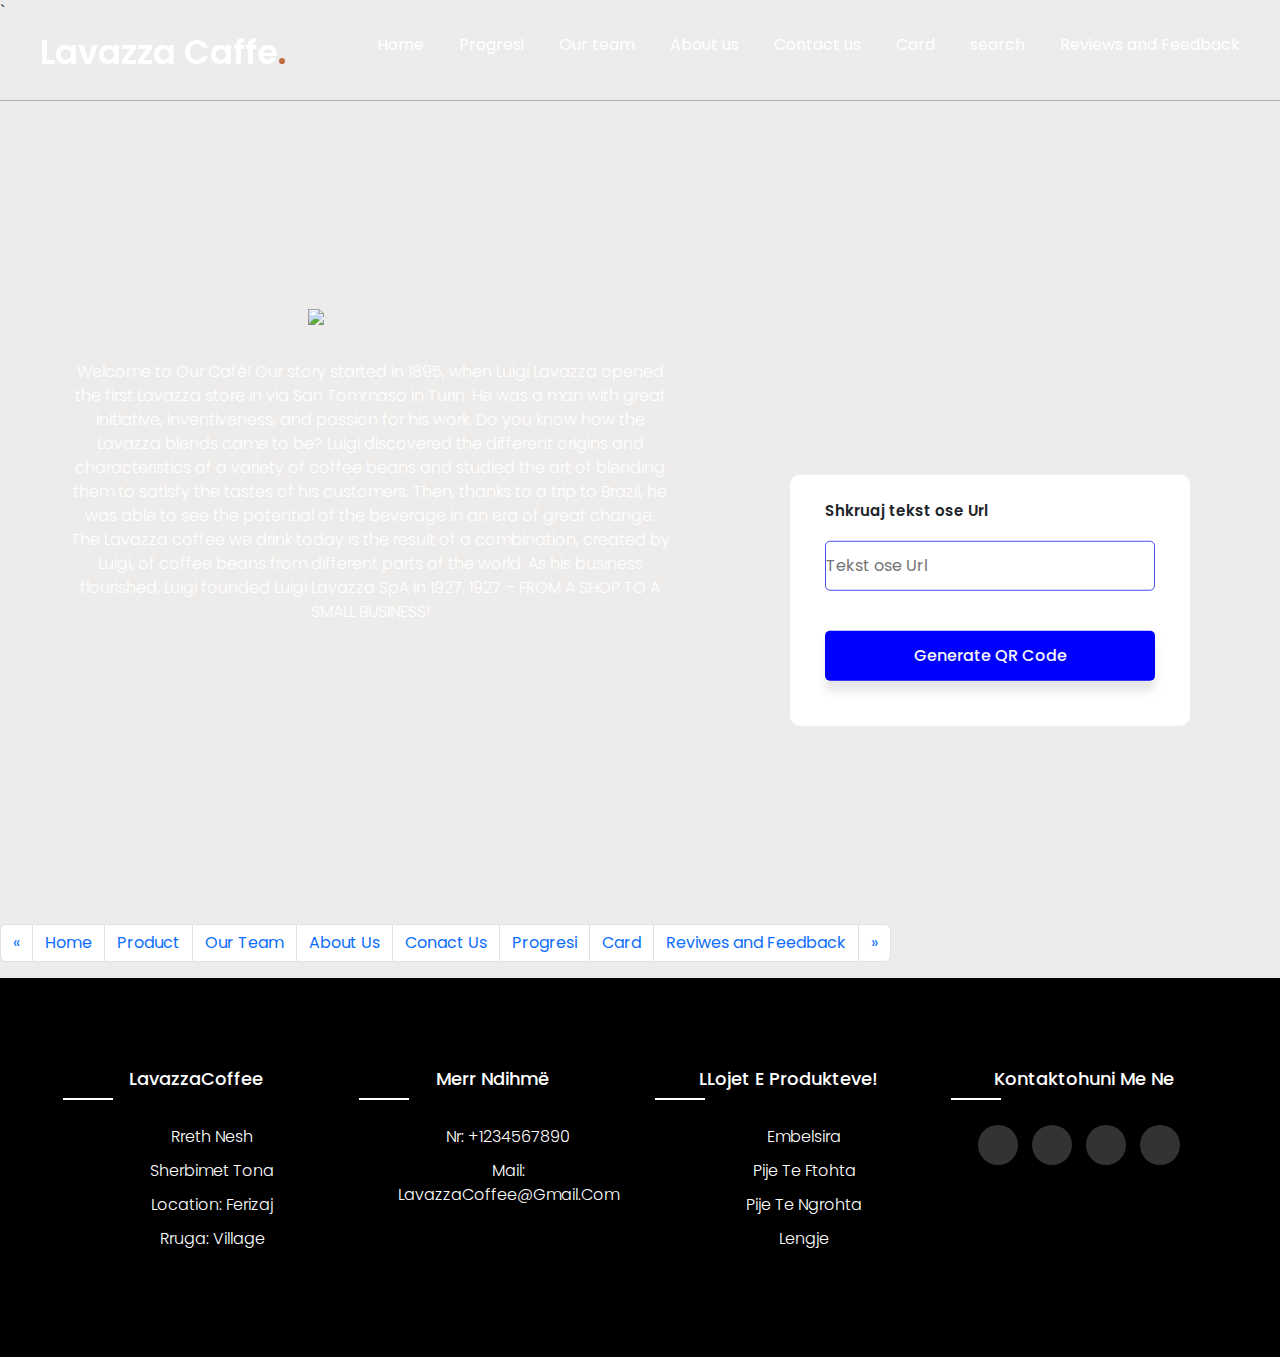
==== commit 8bc321b9: "1" ====
--- a/about.html
+++ b/about.html
@@ -105,7 +105,175 @@
 
 
 
-
+  <footer class="footer">
+    <div class="container">
+      <div class="row">
+        <div class="footer-col">
+          <h4>LavazzaCoffee</h4>
+          <ul>
+            <li><a href="#">Rreth Nesh</a></li>
+            <li><a href="#">Sherbimet tona</a></li>
+            <li><a href="#">Location: Ferizaj</a></li>
+            <li><a href="#">Rruga: Village</a></li>
+          </ul>
+        </div>
+        <div class="footer-col">
+          <h4>Merr ndihmë</h4>
+          <ul>
+            <li><a href="#">Nr: +1234567890</a></li>
+            <li><a href="#">Mail: LavazzaCoffee@gmail.com</a></li>
+          </ul>
+        </div>
+        <div class="footer-col">
+          <h4>LLojet e produkteve!</h4>
+          <ul>
+            <li><a href="#">Embelsira</a></li>
+            <li><a href="#">Pije te ftohta</a></li>
+            <li><a href="#">Pije te ngrohta</a></li>
+            <li><a href="#">Lengje</a></li>
+          </ul>
+        </div>
+        <div class="footer-col">
+          <h4>Kontaktohuni me ne</h4>
+          <div class="social-links">
+            <a href="#"><i class="bi bi-instagram"></i></a>
+            <a href="#"><i class="bi bi-facebook"></i></a>
+            <a href="#"><i class="bi bi-telephone"></i></a>
+            <a href="#"><i class="bi bi-envelope-at"></i></a>
+          </div>
+        </div>
+      </div>
+    </div>
+  </footer>
+  
+  
+  
+  
+                     <style>
+                      .site-footer {
+                        background-color: #faf4e3; /* Background color of the footer */
+                        color: #fff; /* Text color */
+                        text-align: center; /* Align text in the center */
+                        padding: 20px; /* Padding around the content */
+                      }
+                  
+                      body {
+                        line-height: 1.5;
+                        font-family: 'Poppins', sans-serif;
+                      }
+                  
+                      * {
+                        margin: 0;
+                        padding: 0;
+                        box-sizing: border-box;
+                      }
+                  
+                      .container {
+                        max-width: 1170px;
+                        margin: auto;
+                        padding: 20px;
+                        text-align: center;
+                        margin-bottom: 20px;
+                      }
+                  
+                      .row {
+                        display: flex;
+                        flex-wrap: wrap;
+                        justify-content: space-between;
+                      }
+                  
+                      ul {
+                        list-style: none;
+                      }
+                  
+                      .footer {
+                        background-color: black;
+                        padding: 70px 0;
+                      }
+                  
+                      .footer-col {
+                        width: 25%;
+                        padding: 0 15px;
+                        box-sizing: border-box;
+                      }
+                  
+                      .footer-col h4 {
+                        font-size: 18px;
+                        color: white;
+                        text-transform: capitalize;
+                        margin-bottom: 35px;
+                        font-weight: 500;
+                        position: relative;
+                      }
+                  
+                      .footer-col h4::before {
+                        content: '';
+                        position: absolute;
+                        left: 0;
+                        bottom: -10px;
+                        background-color: white;
+                        height: 2px;
+                        box-sizing: border-box;
+                        width: 50px;
+                      }
+                  
+                      .footer-col ul li:not(:last-child) {
+                        margin-bottom: 10px;
+                      }
+                  
+                      .footer-col ul li a {
+                        font-size: 16px;
+                        text-transform: capitalize;
+                        color: beige;
+                        text-decoration: none;
+                        font-weight: 300;
+                        color: white;
+                        display: block;
+                        transition: all 0.3s ease;
+                      }
+                  
+                      .footer-col ul li a:hover {
+                        color: white;
+                        padding-left: 8px;
+                      }
+                  
+                      .footer-col .social-links a {
+                        display: inline-block;
+                        height: 40px;
+                        width: 40px;
+                        background-color: rgba(255, 255, 255, 0.2);
+                        margin: 0 10px 10px 0;
+                        text-align: center;
+                        line-height: 40px;
+                        border-radius: 50%;
+                        color: white;
+                        transition: all 0.5s ease;
+                      }
+                  
+                      .footer-col .social-links a:hover {
+                        color: #4a2601;
+                        background-color: #4a2601;
+                      }
+                  
+                      @media (max-width: 767px) {
+                        .footer-col {
+                          width: 50%;
+                          margin-bottom: 30px;
+                        }
+                      }
+                  
+                      @media (max-width: 574px) {
+                        .footer-col {
+                          width: 100%;
+                        }
+                      }
+                    </style>
+  
+  
+  
+  
+  
+  </style>
   <script>
      let div2 = document.getElementById('div2');
   let qrIMAGE = document.getElementById('qrIMAGE');
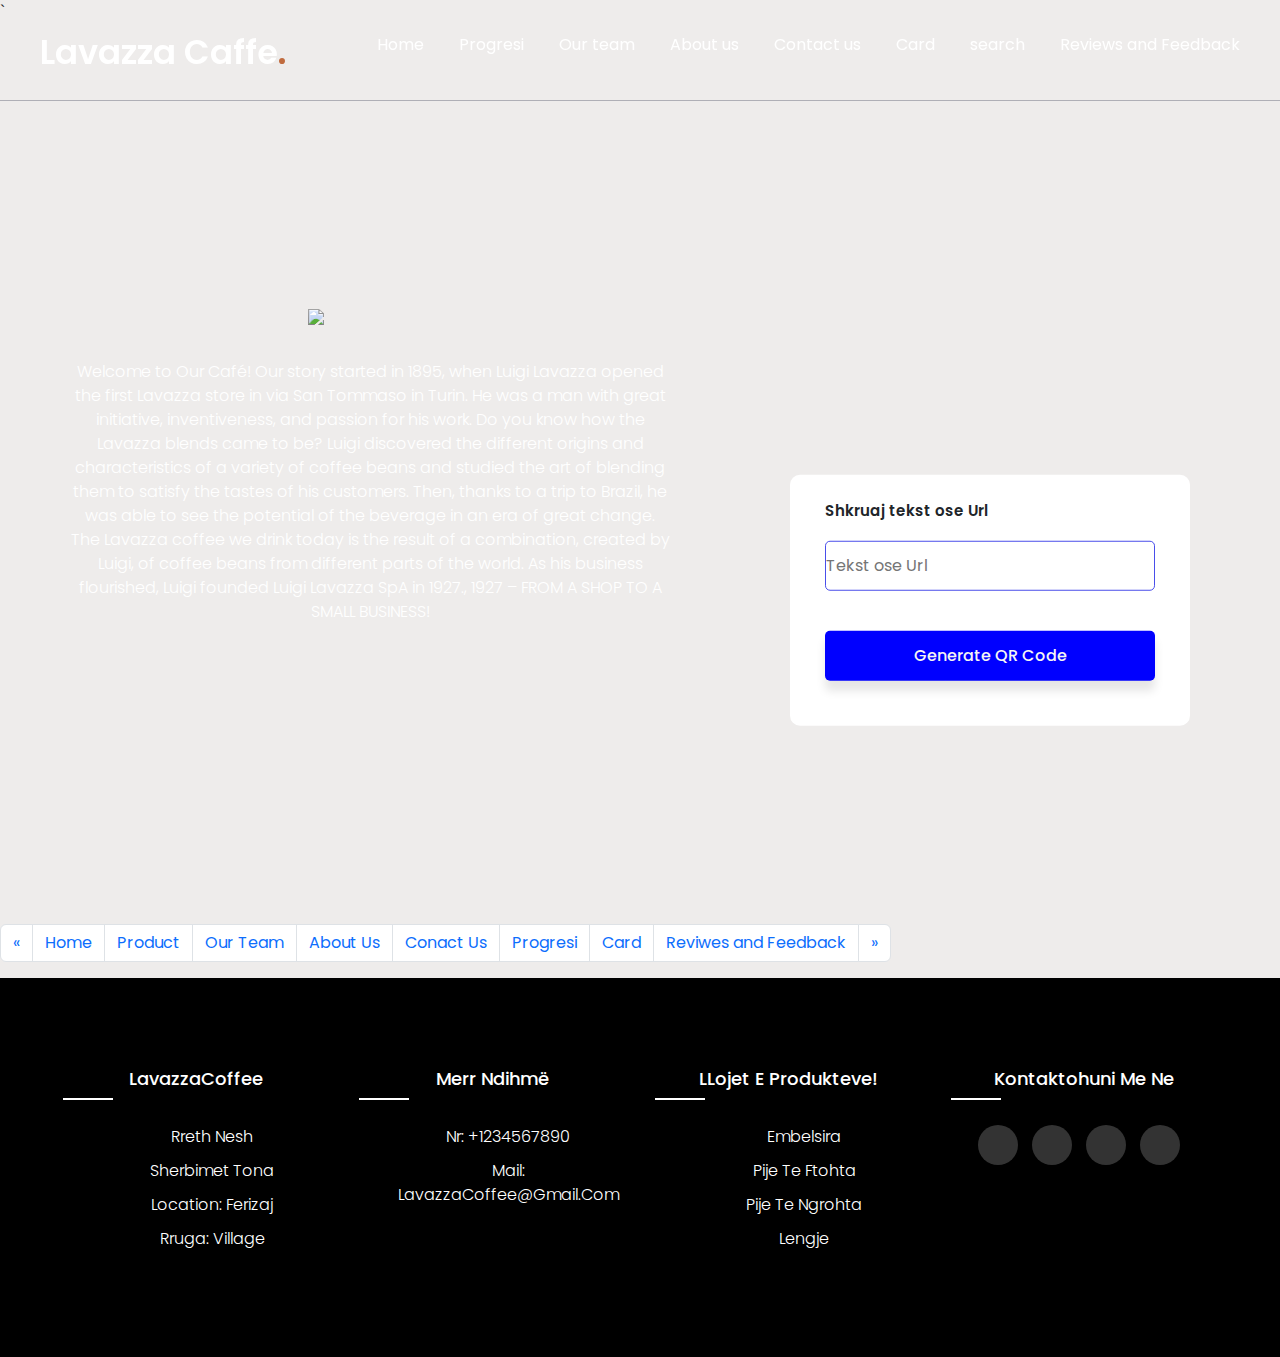
==== commit 19546d01: "altun merre" ====
--- a/about.html
+++ b/about.html
@@ -44,7 +44,7 @@
       
       The Lavazza coffee we drink today is the result of a combination, created by Luigi, of coffee beans from different parts of the world.
       
-      As his business flourished, Luigi founded Luigi Lavazza SpA in 1927.
+      As his business flourished, Luigi founded Luigi Lavazza SpA in 1927.,
       
       1927 – FROM A SHOP TO A SMALL BUSINESS!
 
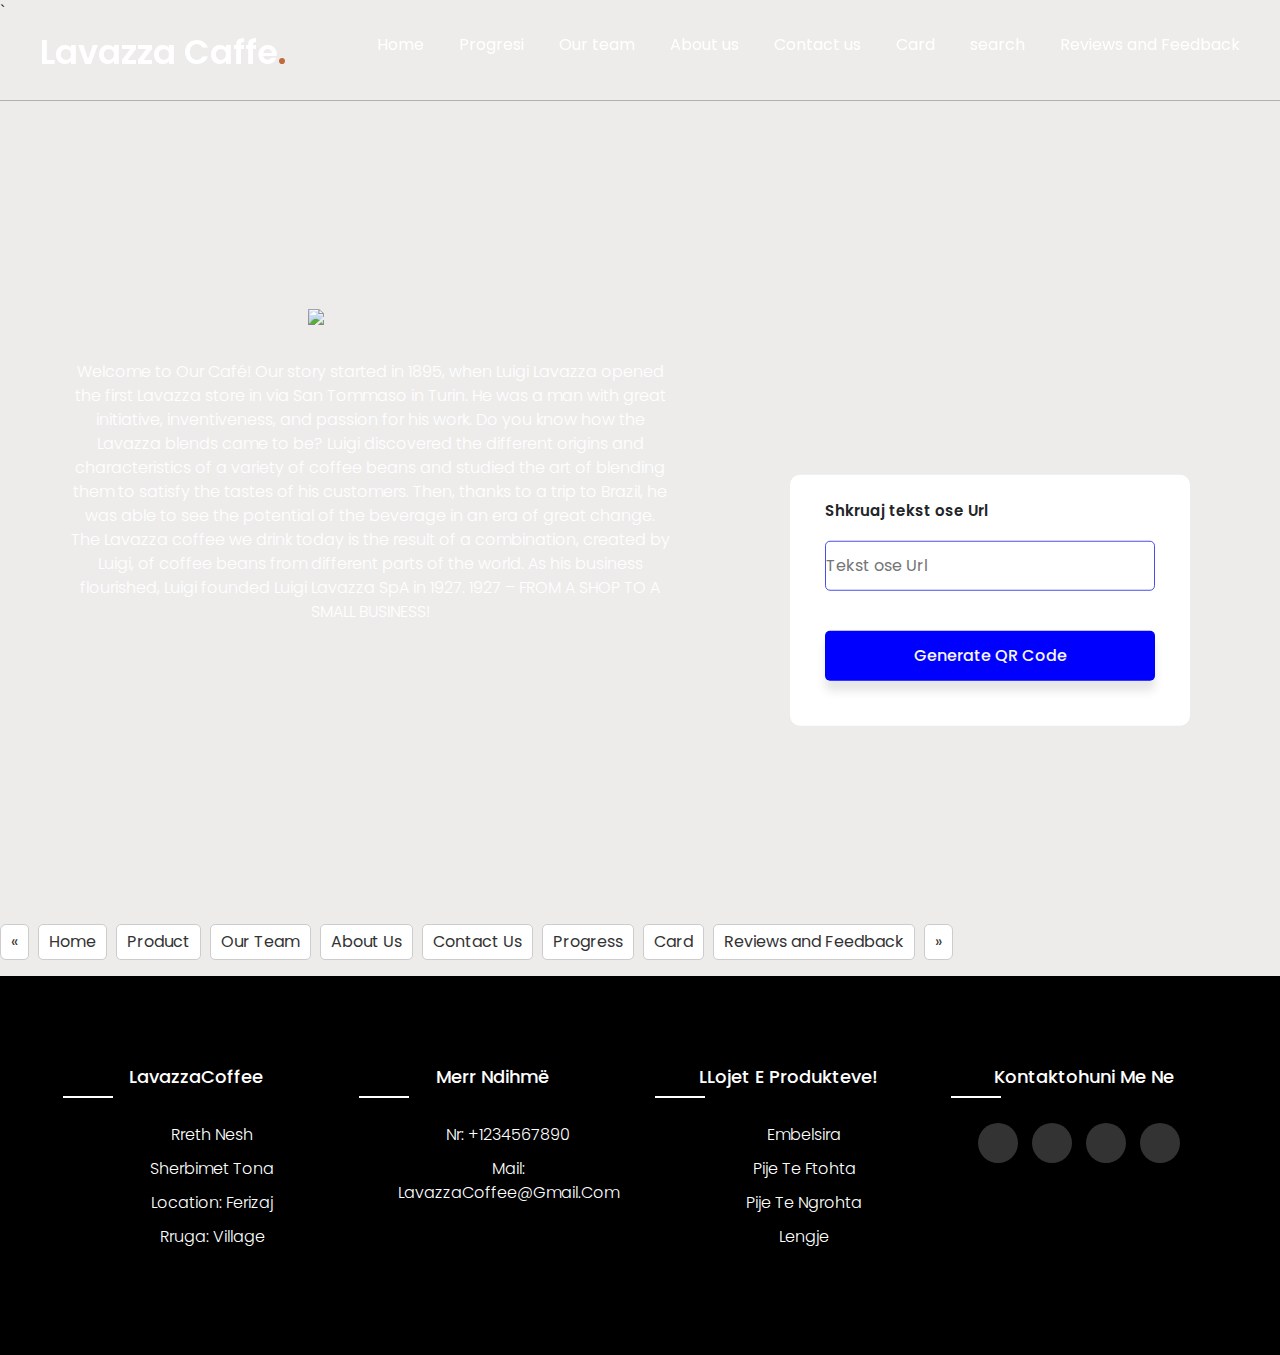
==== commit bc1b6e1a: "do jan responsive" ====
--- a/about.html
+++ b/about.html
@@ -44,7 +44,7 @@
       
       The Lavazza coffee we drink today is the result of a combination, created by Luigi, of coffee beans from different parts of the world.
       
-      As his business flourished, Luigi founded Luigi Lavazza SpA in 1927.,
+      As his business flourished, Luigi founded Luigi Lavazza SpA in 1927.
       
       1927 – FROM A SHOP TO A SMALL BUSINESS!
 
@@ -64,6 +64,40 @@
       
     </section>
 
+    <style>
+
+      .pagination {
+        display: flex;
+        list-style: none;
+        padding: 0;
+      }
+  
+      .page-item {
+        margin-right: 10px;
+      }
+  
+      .page-link {
+        text-decoration: none;
+        color: #333;
+        padding: 5px 10px;
+        border: 1px solid #ccc;
+        border-radius: 5px;
+      }
+  
+      
+      @media screen and (max-width: 768px) {
+        .pagination {
+          flex-wrap: wrap;
+        }
+  
+        .page-item {
+          margin-right: 0;
+          margin-bottom: 5px;
+        }
+      }
+    </style>
+  
+  
     <nav aria-label="Page navigation example">
       <ul class="pagination">
         <li class="page-item">
@@ -75,10 +109,10 @@
         <li class="page-item"><a class="page-link" href="search engine.html">Product</a></li>
         <li class="page-item"><a class="page-link" href="index.html">Our Team</a></li>
         <li class="page-item"><a class="page-link" href="about.html">About Us</a></li>
-        <li class="page-item"><a class="page-link" href="conactus.html">Conact Us</a></li>
-        <li class="page-item"><a class="page-link" href="progresi.html">Progresi</a></li>
+        <li class="page-item"><a class="page-link" href="conactus.html">Contact Us</a></li>
+        <li class="page-item"><a class="page-link" href="progresi.html">Progress</a></li>
         <li class="page-item"><a class="page-link" href="card.html">Card</a></li>
-        <li class="page-item"><a class="page-link" href="team.html">Reviwes and Feedback</a></li>
+        <li class="page-item"><a class="page-link" href="team.html">Reviews and Feedback</a></li>
         <li class="page-item">
           <a class="page-link" href="#" aria-label="Next">
             <span aria-hidden="true">&raquo;</span>
@@ -86,7 +120,6 @@
         </li>
       </ul>
     </nav>
-
     
     <div class="div1">
       <p>Shkruaj tekst ose Url</p>
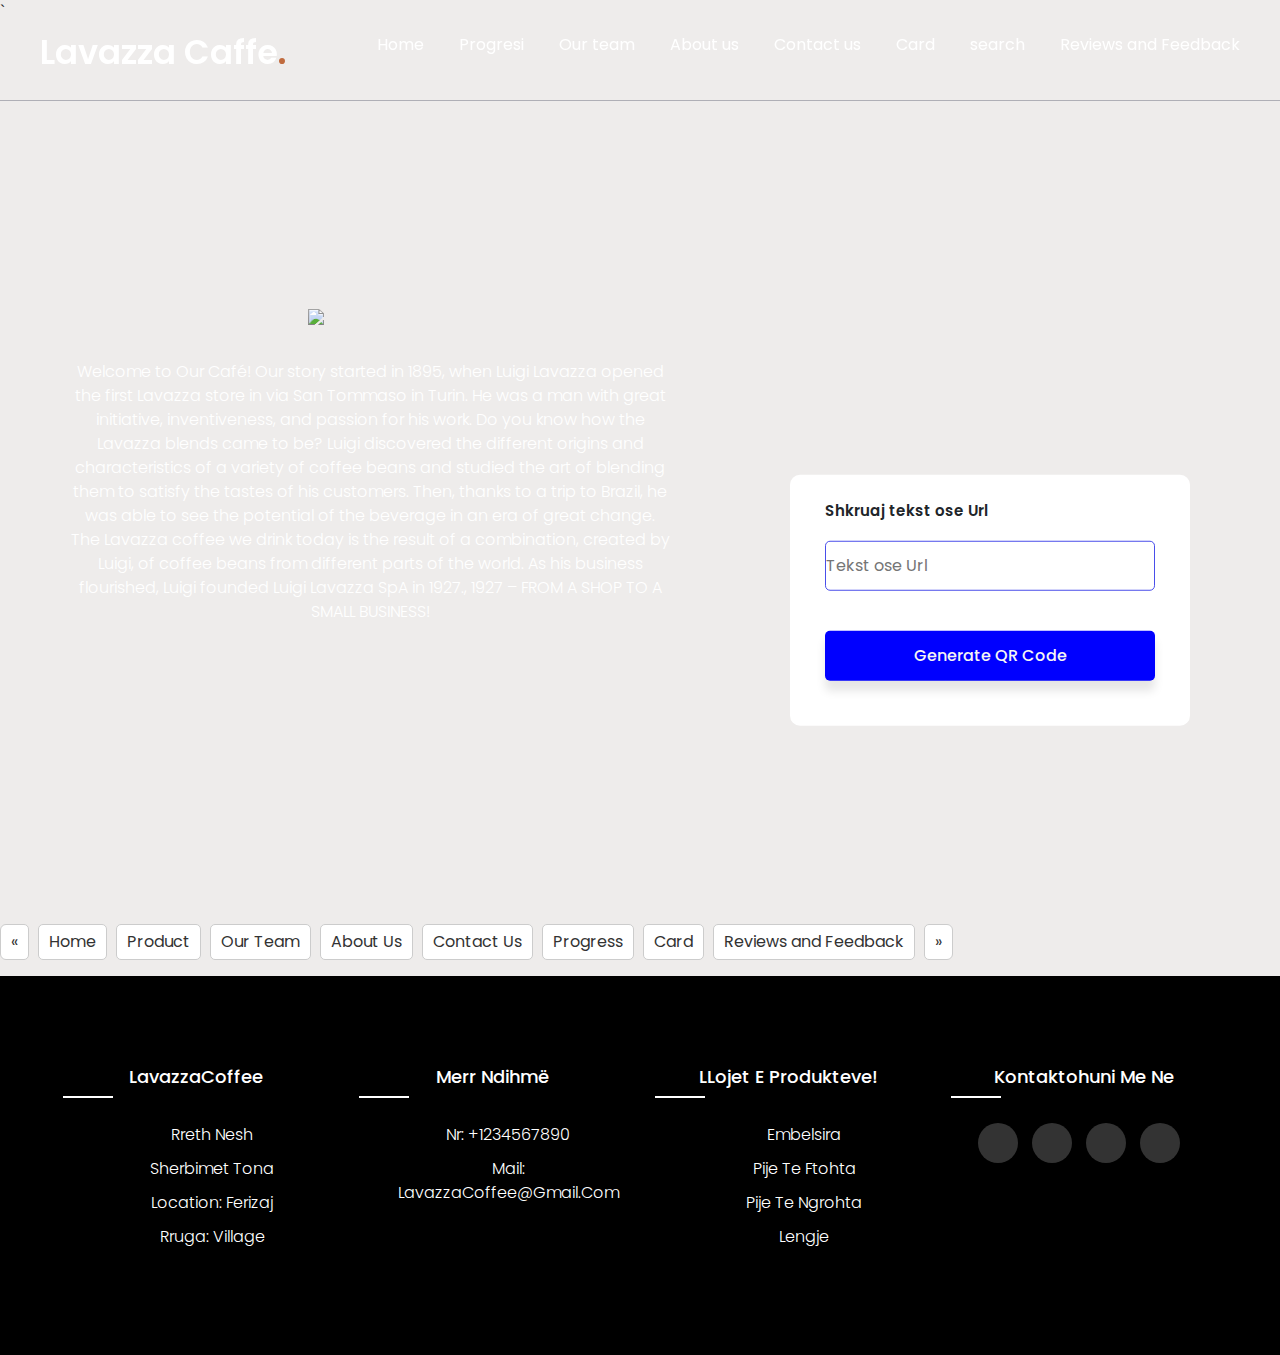
==== commit 577ca9cf: "Merge branch 'main' of https://github.com/altuna123/LavazzaCaffe" ====
--- a/about.html
+++ b/about.html
@@ -44,7 +44,7 @@
       
       The Lavazza coffee we drink today is the result of a combination, created by Luigi, of coffee beans from different parts of the world.
       
-      As his business flourished, Luigi founded Luigi Lavazza SpA in 1927.
+      As his business flourished, Luigi founded Luigi Lavazza SpA in 1927.,
       
       1927 – FROM A SHOP TO A SMALL BUSINESS!
 
